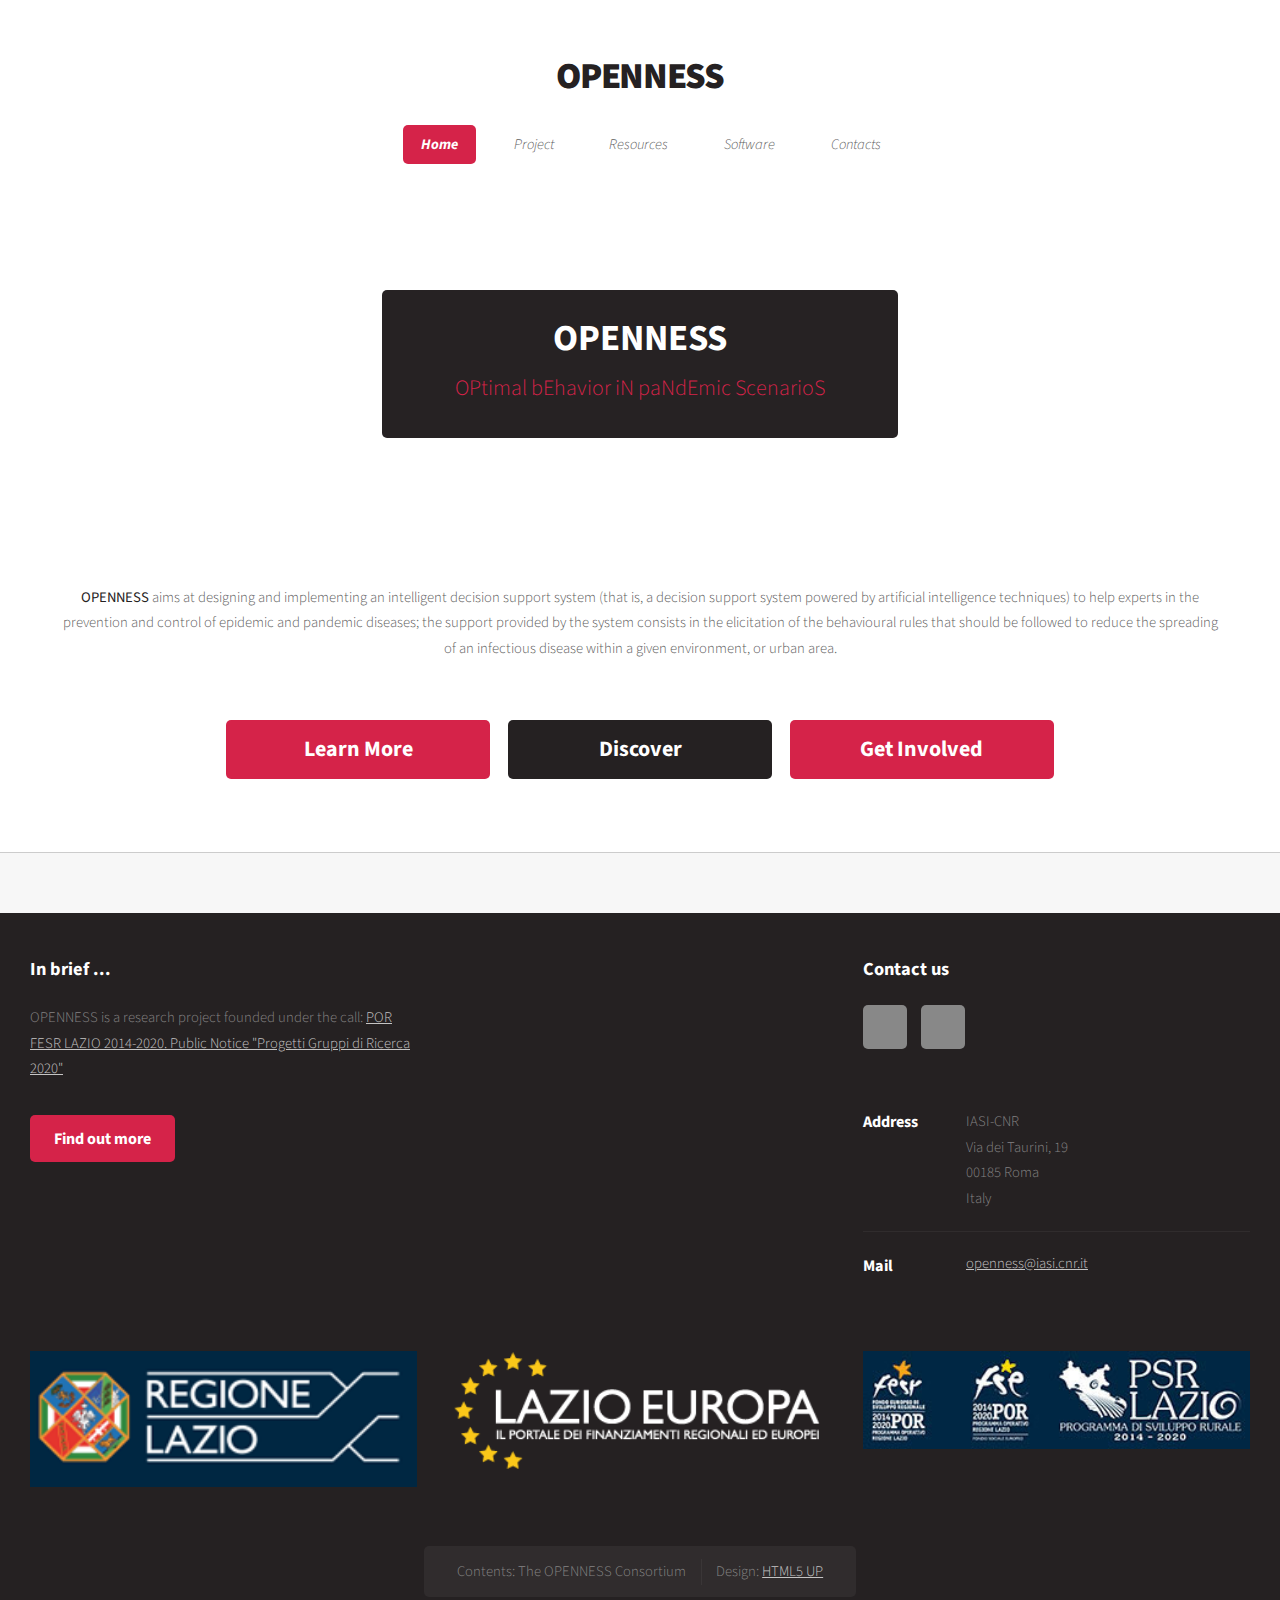
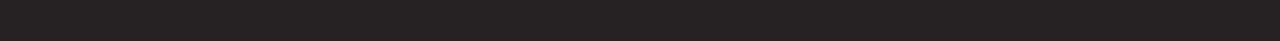
==== index.html @ 3f3b7ffb "Fixed URL in the "Find out" button at the footers" ====
<!DOCTYPE HTML>
<!--
	This file is part of the OPENNESS Research Project Public Website.
	The original HTML template is based on "Dopetrope" by HTML5 UP.
	
	OPENNESS Research Project Public Website is free software: you can redistribute
	it and/or modify it under the terms of the GNU General Public License as
	published by the Free Software Foundation, either version 3 of the License,
	or (at your option) any later version.
	
	OPENNESS Research Project Public Website is distributed in the hope that it will be
	useful, but WITHOUT ANY WARRANTY; without even the implied warranty of
	MERCHANTABILITY or FITNESS FOR A PARTICULAR PURPOSE.  See the
	GNU General Public License for more details.
	
	You should have received a copy of the GNU General Public License
	along with OPENNESS Research Project Public Website.
	If not, see <https://www.gnu.org/licenses/>	
-->
<html>
	<head>
		<title>OPENNESS: OPtimal bEhavior iN paNdEmic ScenarioS</title>
		<meta charset="utf-8" />
		<meta name="viewport" content="width=device-width, initial-scale=1, user-scalable=no" />
		<link rel="stylesheet" href="assets/css/main.css" />
	</head>
	<body class="homepage is-preload">
		<div id="page-wrapper">

			<!-- Header -->
				<section id="header">

					<!-- Logo -->
						<h1><a href="index.html">OPENNESS</a></h1>

					<!-- Nav -->
						<nav id="nav">
							<ul>
								<li class="current"><a href="index.html">Home</a></li>
								<li><a href="project.html">Project</a>
									<ul>
										<li><a href="project.html#objectives">Objectives</a></li>
										<li><a href="project.html#consortium">Consortium</a></li>
										<li><a href="project.html#glance">Project at a glance</a></li>
									</ul>
								</li>
								<li>
									<a href="resources.html">Resources</a>
									<ul>
										<li><a href="resources.html#deliverables">Deliverables</a></li>
										<li><a href="resources.html#publications">Publications</a></li>
										<li><a href="resources.html#presentations">Presentations</a></li>
									</ul>
								</li>
								<li><a href="#social">Software</a></li>
								<li><a href="#contacts">Contacts</a></li>
								
<!--								<li><a href="right-sidebar.html">Right Sidebar</a></li>
								<li><a href="no-sidebar.html">No Sidebar</a></li>-->
							</ul>
						</nav>

					<!-- Banner -->
						<section id="banner">
							<header>
								<h2>OPENNESS</h2>
								<p>OPtimal bEhavior iN paNdEmic ScenarioS</p>
							</header>
						</section>

					<!-- Intro -->
						<section id="intro" class="container">
							<div class="row">
<!--								<div class="col-1 col-4-medium">
									<section class="first">
										<i class="icon solid featured fa-cog"></i>
										<header>
											<h2>Ipsum consequat</h2>
										</header>
										<p>Nisl amet dolor sit ipsum veroeros sed blandit consequat veroeros et magna tempus.</p>
									</section>
								</div>-->
								<div class="col-12 col-36-medium">
									<section class="middle">
<!--										<i class="icon solid featured alt fa-bolt"></i>
										<header>
											<h2>Magna etiam dolor</h2>
										</header>-->
<!--
							<p>
							L’obiettivo del progetto OPENESS è lo sviluppo di un sistema di previsione che sfrutti metodi dell’intelligenza artificiale in modo da determinare quali logiche comportamentali sia più opportuno seguire all’interno di una determinato ambiente o area urbana per ridurre la diffusione di un’epidemia. Facendo riferimento all’attuale contesto pandemico di COVID-19, OPENESS mira a proporre uno strumento efficace che possa ridurre la diffusione di COVID-19 e di future epidemie supportando i responsabili dei processi di decision-making nella formulazione di comportamenti ottimali da seguire per evitare nuovi contagi. Basandosi sull’analisi delle evidenze riguardo all’indice di trasmissione del SARS-CoV-2, verranno modellati e studiati fenomeni di trasmissione sulla base di differenti situazioni ambientali. Tale analisi sarà realizzata per mezzo di simulatore ambientale integrato con meccanismi di feedback retroattivi dalle osservazioni sul campo e che sia in grado di determinare gli effetti di una determinata logica comportamentale sulla diffusione del SARS-CoV-2 in siti “soft target” quali ad esempio: piazze, teatri, stazioni metro, aree urbane di transito. A valle di risultati quantitativi prodotti per mezzo delle computazioni in ambiente simulato, la tecnologia in OPENESS sfrutterà delle tecniche di apprendimento rinforzato per rappresentare la logica comportamentale estratta in termini di un insieme di regole chiaramente interpretabili e spiegabili all’interno dei processi di decision-making. La robustezza del risultante insieme di regole sarà validata tramite tecniche di validazione e verifica tipiche dell’ingegneria dei sistemi software intelligenti.
							</p>
-->
							<p>
							<strong>OPENNESS</strong> aims at designing and implementing an intelligent decision support system (that is, a decision support system powered by artificial intelligence techniques) to help experts in the prevention and control of epidemic and pandemic diseases; the support provided by the system consists in the elicitation of the behavioural rules that should be followed to reduce the spreading of an infectious disease within a given environment, or urban area.
							</p>
									</section>
								</div>
<!--								<div class="col-1 col-4-medium">
									<section class="last">
										<i class="icon solid featured alt2 fa-star"></i>
										<header>
											<h2>Tempus adipiscing</h2>
										</header>
										<p>Nisl amet dolor sit ipsum veroeros sed blandit consequat veroeros et magna tempus.</p>
									</section>
								</div>
-->
							</div>
							<footer>
								<ul class="actions">
									<li><a href="project.html" class="button large">Learn More</a></li>
									<li><a href="resources.html" class="button alt large">Discover</a></li>
									<li><a href="#contacts" class="button large">Get Involved</a></li>
								</ul>
							</footer>

						</section>

				</section>

			<!-- Main -->
				<section id="main">
					<div class="container">
						<div class="row">
<!--							<div class="col-12">

								<!-- Blog -*->
									<section>
										<header class="major">
											<h2>The Blog</h2>
										</header>
										<div class="row">
											<div class="col-6 col-12-small">
												<section class="box">
													<a href="#" class="image featured"><img src="images/pic08.jpg" alt="" /></a>
													<header>
														<h3>Magna tempus consequat</h3>
														<p>Posted 45 minutes ago</p>
													</header>
													<p>Lorem ipsum dolor sit amet sit veroeros sed et blandit consequat sed veroeros lorem et blandit adipiscing feugiat phasellus tempus hendrerit, tortor vitae mattis tempor, sapien sem feugiat sapien, id suscipit magna felis nec elit. Class aptent taciti sociosqu ad litora torquent per conubia nostra, per inceptos lorem ipsum dolor sit amet.</p>
													<footer>
														<ul class="actions">
															<li><a href="#" class="button icon solid fa-file-alt">Continue Reading</a></li>
															<li><a href="#" class="button alt icon solid fa-comment">33 comments</a></li>
														</ul>
													</footer>
												</section>
											</div>
											<div class="col-6 col-12-small">
												<section class="box">
													<a href="#" class="image featured"><img src="images/pic09.jpg" alt="" /></a>
													<header>
														<h3>Aptent veroeros aliquam</h3>
														<p>Posted 45 minutes ago</p>
													</header>
													<p>Lorem ipsum dolor sit amet sit veroeros sed et blandit consequat sed veroeros lorem et blandit adipiscing feugiat phasellus tempus hendrerit, tortor vitae mattis tempor, sapien sem feugiat sapien, id suscipit magna felis nec elit. Class aptent taciti sociosqu ad litora torquent per conubia nostra, per inceptos lorem ipsum dolor sit amet.</p>
													<footer>
														<ul class="actions">
															<li><a href="#" class="button icon solid fa-file-alt">Continue Reading</a></li>
															<li><a href="#" class="button alt icon solid fa-comment">33 comments</a></li>
														</ul>
													</footer>
												</section>
											</div>
										</div>
									</section>

							</div>
-->
						</div>
					</div>
				</section>

			<!-- Footer -->
				<section id="footer">
					<div class="container">
						<div id="contacts" class="row">
							<div class="col-4 col-12-medium">
								<section>
									<header>
										<h2>In brief ...</h2>
									</header>
<!--									<a href="#" class="image featured"><img src="images/logoOpenness.png" alt="OPENNESS" /></a>
-->
									<p>
									OPENNESS is a research project founded under the call: <a href="http://www.lazioeuropa.it/bandi/por_fesr_progetti_di_gruppi_di_ricerca_2020-689/">POR FESR LAZIO 2014-2020. Public Notice "Progetti Gruppi di Ricerca 2020"</a>
									</p>
									<footer>
										<ul class="actions">
											<li><a href="project.html" class="button">Find out more</a></li>
										</ul>
									</footer>
								</section>
							</div>
							<div class="col-4 col-6-medium col-12-small">
								<section>
								</section>
							</div>
							<div class="col-4 col-12-medium">
								<section>
									<header>
										<h2>Contact us</h2>
									</header>
									<ul id="social" class="social">
<!--										<li><a class="icon brands fa-facebook-f" href="#"><span class="label">Facebook</span></a></li>
										<li><a class="icon brands fa-twitter" href="#"><span class="label">Twitter</span></a></li>
										<li><a class="icon brands fa-dribbble" href="#"><span class="label">Dribbble</span></a></li>
										<li><a class="icon brands fa-tumblr" href="#"><span class="label">Tumblr</span></a></li>
										<li><a class="icon brands fa-linkedin-in" href="#"><span class="label">LinkedIn</span></a></li>
-->
										<li><a class="icon brands fa-github" href="https://github.com/iasi-cnr"><span class="label">GitHub IASI-CNR</span></a></li>
										<li><a class="icon brands fa-github-square" href="https://github.com/IASI-SAKS"><span class="label">GitHub SAKS-IASI</span></a></li>
									</ul>
									<ul class="contact">
										<li>
											<h3>Address</h3>
											<p>
												IASI-CNR<br />
                                                Via dei Taurini, 19<br />
                                                00185 Roma<br />
                                                Italy
											</p>
										</li>
										<li>
											<h3>Mail</h3>
											<p><a href="#">openness@iasi.cnr.it</a></p>
										</li>
<!--										<li>
											<h3>Phone</h3>
											<p>(800) 000-0000</p>
										</li>
-->
									</ul>
									<br>
								</section>
							</div>
						</div>
                        <div id="founders" class="row">
                                <div class="col-4 col-6-medium col-12-small">
                                    <section>
                                        <a href="https://regione.lazio.it/" class="image featured"><img src="images/founders/regionelazio.png" alt="Regione Lazio" /></a>
                                    </section>
                                </div>
                                <div class="col-4 col-6-medium col-12-small">
                                    <section>
                                        <a href="http://www.lazioeuropa.it/" class="image featured"><img src="images/founders/lazioeuropa.png" alt="Lazio Europa" /></a>
                                    </section>
                                </div>
                                <div class="col-4 col-6-medium col-12-small">
                                    <section>
                                        <a href="http://www.lazioeuropa.it/porfesr" class="image featured"><img src="images/founders/logos.jpg" alt="POR FESR Lazio" /></a>
                                    </section>
                                </div>
                                <div class="col-12">	
								<!-- Copyright -->
									<div id="copyright">
										<ul class="links">
											<li>Contents: The OPENNESS Consortium</li><li>Design: <a href="http://html5up.net">HTML5 UP</a></li>
										</ul>
									</div>
                                </div>
                        </div>												
					</div>
				</section>

		</div>

		<!-- Scripts -->
			<script src="assets/js/jquery.min.js"></script>
			<script src="assets/js/jquery.dropotron.min.js"></script>
			<script src="assets/js/browser.min.js"></script>
			<script src="assets/js/breakpoints.min.js"></script>
			<script src="assets/js/util.js"></script>
			<script src="assets/js/main.js"></script>

	</body>
</html>
---- assets/css/main.css ----
@import url("fontawesome-all.min.css");
@import url("https://fonts.googleapis.com/css?family=Source+Sans+Pro:300,400,700,900,300italic");

/*
	Dopetrope by HTML5 UP
	html5up.net | @ajlkn
	Free for personal and commercial use under the CCA 3.0 license (html5up.net/license)
*/

html, body, div, span, applet, object,
iframe, h1, h2, h3, h4, h5, h6, p, blockquote,
pre, a, abbr, acronym, address, big, cite,
code, del, dfn, em, img, ins, kbd, q, s, samp,
small, strike, strong, sub, sup, tt, var, b,
u, i, center, dl, dt, dd, ol, ul, li, fieldset,
form, label, legend, table, caption, tbody,
tfoot, thead, tr, th, td, article, aside,
canvas, details, embed, figure, figcaption,
footer, header, hgroup, menu, nav, output, ruby,
section, summary, time, mark, audio, video {
	margin: 0;
	padding: 0;
	border: 0;
	font-size: 100%;
	font: inherit;
	vertical-align: baseline;}

article, aside, details, figcaption, figure,
footer, header, hgroup, menu, nav, section {
	display: block;}

body {
	line-height: 1;
}

ol, ul {
	list-style: none;
}

blockquote, q {
	quotes: none;
}

	blockquote:before, blockquote:after, q:before, q:after {
		content: '';
		content: none;
	}

table {
	border-collapse: collapse;
	border-spacing: 0;
}

body {
	-webkit-text-size-adjust: none;
}

mark {
	background-color: transparent;
	color: inherit;
}

input::-moz-focus-inner {
	border: 0;
	padding: 0;
}

input, select, textarea {
	-moz-appearance: none;
	-webkit-appearance: none;
	-ms-appearance: none;
	appearance: none;
}

/* Basic */

	html {
		box-sizing: border-box;
	}

	*, *:before, *:after {
		box-sizing: inherit;
	}

	body {
		background: #252122;
		background-image: url("images/bg02.png");
	}

		body.is-preload *, body.is-preload *:before, body.is-preload *:after {
			-moz-animation: none !important;
			-webkit-animation: none !important;
			-ms-animation: none !important;
			animation: none !important;
			-moz-transition: none !important;
			-webkit-transition: none !important;
			-ms-transition: none !important;
			transition: none !important;
		}

	body, input, textarea, select {
		font-family: 'Source Sans Pro';
		font-weight: 300;
		color: #5d5d5d;
		font-size: 14pt;
		line-height: 1.75em;
	}

	strong, b {
		color: #252122;
		font-weight: 400;
	}

	i, em {
		font-style: italic;
	}

	sub {
		position: relative;
		top: 0.5em;
		font-size: 0.8em;
	}

	sup {
		position: relative;
		top: -0.5em;
		font-size: 0.8em;
	}

	blockquote {
		border-left: solid 0.75em #dddddd;
		padding: 1em 0 1em 1.5em;
		font-style: italic;
	}

	h1, h2, h3, h4, h5, h6 {
		color: #252122;
		font-weight: 700;
	}

	h1 a, h2 a, h3 a, h4 a, h5 a, h6 a {
		color: inherit;
		text-decoration: none;
	}

	h2 {
		font-size: 1.5em;
	}

	h3 {
		font-size: 1.35em;
	}

	a {
		color: #d52349;
		text-decoration: underline;
	}

		a:hover {
			text-decoration: none;
		}

	br.clear {
		clear: both;
	}

	hr {
		border: 0;
		border-top: solid 1px #dddddd;
		height: 1px;
		margin: 2em 0 2em 0;
	}

	p, ul, ol, dl, table {
		margin-bottom: 2em;
	}

/* Container */

	.container {
		margin: 0 auto;
		max-width: 100%;
		width: 70em;
	}

		@media screen and (max-width: 1680px) {

			.container {
				width: 70em;
			}

		}

		@media screen and (max-width: 1280px) {

			.container {
				width: calc(100% - 60px);
			}

		}

		@media screen and (max-width: 980px) {

			.container {
				width: calc(100% - 80px);
			}

		}

		@media screen and (max-width: 736px) {

			.container {
				width: calc(100% - 40px);
			}

		}

/* Row */

	.row {
		display: flex;
		flex-wrap: wrap;
		box-sizing: border-box;
		align-items: stretch;
	}

		.row > * {
			box-sizing: border-box;
		}

		.row.gtr-uniform > * > :last-child {
			margin-bottom: 0;
		}

		.row.aln-left {
			justify-content: flex-start;
		}

		.row.aln-center {
			justify-content: center;
		}

		.row.aln-right {
			justify-content: flex-end;
		}

		.row.aln-top {
			align-items: flex-start;
		}

		.row.aln-middle {
			align-items: center;
		}

		.row.aln-bottom {
			align-items: flex-end;
		}

		.row > .imp {
			order: -1;
		}

		.row > .col-1 {
			width: 8.33333%;
		}

		.row > .off-1 {
			margin-left: 8.33333%;
		}

		.row > .col-2 {
			width: 16.66667%;
		}

		.row > .off-2 {
			margin-left: 16.66667%;
		}

		.row > .col-3 {
			width: 25%;
		}

		.row > .off-3 {
			margin-left: 25%;
		}

		.row > .col-4 {
			width: 33.33333%;
		}

		.row > .off-4 {
			margin-left: 33.33333%;
		}

		.row > .col-5 {
			width: 41.66667%;
		}

		.row > .off-5 {
			margin-left: 41.66667%;
		}

		.row > .col-6 {
			width: 50%;
		}

		.row > .off-6 {
			margin-left: 50%;
		}

		.row > .col-7 {
			width: 58.33333%;
		}

		.row > .off-7 {
			margin-left: 58.33333%;
		}

		.row > .col-8 {
			width: 66.66667%;
		}

		.row > .off-8 {
			margin-left: 66.66667%;
		}

		.row > .col-9 {
			width: 75%;
		}

		.row > .off-9 {
			margin-left: 75%;
		}

		.row > .col-10 {
			width: 83.33333%;
		}

		.row > .off-10 {
			margin-left: 83.33333%;
		}

		.row > .col-11 {
			width: 91.66667%;
		}

		.row > .off-11 {
			margin-left: 91.66667%;
		}

		.row > .col-12 {
			width: 100%;
		}

		.row > .off-12 {
			margin-left: 100%;
		}

		.row.gtr-0 {
			margin-top: 0px;
			margin-left: 0px;
		}

			.row.gtr-0 > * {
				padding: 0px 0 0 0px;
			}

			.row.gtr-0.gtr-uniform {
				margin-top: 0px;
			}

				.row.gtr-0.gtr-uniform > * {
					padding-top: 0px;
				}

		.row.gtr-25 {
			margin-top: -12.5px;
			margin-left: -12.5px;
		}

			.row.gtr-25 > * {
				padding: 12.5px 0 0 12.5px;
			}

			.row.gtr-25.gtr-uniform {
				margin-top: -12.5px;
			}

				.row.gtr-25.gtr-uniform > * {
					padding-top: 12.5px;
				}

		.row.gtr-50 {
			margin-top: -25px;
			margin-left: -25px;
		}

			.row.gtr-50 > * {
				padding: 25px 0 0 25px;
			}

			.row.gtr-50.gtr-uniform {
				margin-top: -25px;
			}

				.row.gtr-50.gtr-uniform > * {
					padding-top: 25px;
				}

		.row {
			margin-top: -50px;
			margin-left: -50px;
		}

			.row > * {
				padding: 50px 0 0 50px;
			}

			.row.gtr-uniform {
				margin-top: -50px;
			}

				.row.gtr-uniform > * {
					padding-top: 50px;
				}

		.row.gtr-150 {
			margin-top: -75px;
			margin-left: -75px;
		}

			.row.gtr-150 > * {
				padding: 75px 0 0 75px;
			}

			.row.gtr-150.gtr-uniform {
				margin-top: -75px;
			}

				.row.gtr-150.gtr-uniform > * {
					padding-top: 75px;
				}

		.row.gtr-200 {
			margin-top: -100px;
			margin-left: -100px;
		}

			.row.gtr-200 > * {
				padding: 100px 0 0 100px;
			}

			.row.gtr-200.gtr-uniform {
				margin-top: -100px;
			}

				.row.gtr-200.gtr-uniform > * {
					padding-top: 100px;
				}

		@media screen and (max-width: 1680px) {

			.row {
				display: flex;
				flex-wrap: wrap;
				box-sizing: border-box;
				align-items: stretch;
			}

				.row > * {
					box-sizing: border-box;
				}

				.row.gtr-uniform > * > :last-child {
					margin-bottom: 0;
				}

				.row.aln-left {
					justify-content: flex-start;
				}

				.row.aln-center {
					justify-content: center;
				}

				.row.aln-right {
					justify-content: flex-end;
				}

				.row.aln-top {
					align-items: flex-start;
				}

				.row.aln-middle {
					align-items: center;
				}

				.row.aln-bottom {
					align-items: flex-end;
				}

				.row > .imp-xlarge {
					order: -1;
				}

				.row > .col-1-xlarge {
					width: 8.33333%;
				}

				.row > .off-1-xlarge {
					margin-left: 8.33333%;
				}

				.row > .col-2-xlarge {
					width: 16.66667%;
				}

				.row > .off-2-xlarge {
					margin-left: 16.66667%;
				}

				.row > .col-3-xlarge {
					width: 25%;
				}

				.row > .off-3-xlarge {
					margin-left: 25%;
				}

				.row > .col-4-xlarge {
					width: 33.33333%;
				}

				.row > .off-4-xlarge {
					margin-left: 33.33333%;
				}

				.row > .col-5-xlarge {
					width: 41.66667%;
				}

				.row > .off-5-xlarge {
					margin-left: 41.66667%;
				}

				.row > .col-6-xlarge {
					width: 50%;
				}

				.row > .off-6-xlarge {
					margin-left: 50%;
				}

				.row > .col-7-xlarge {
					width: 58.33333%;
				}

				.row > .off-7-xlarge {
					margin-left: 58.33333%;
				}

				.row > .col-8-xlarge {
					width: 66.66667%;
				}

				.row > .off-8-xlarge {
					margin-left: 66.66667%;
				}

				.row > .col-9-xlarge {
					width: 75%;
				}

				.row > .off-9-xlarge {
					margin-left: 75%;
				}

				.row > .col-10-xlarge {
					width: 83.33333%;
				}

				.row > .off-10-xlarge {
					margin-left: 83.33333%;
				}

				.row > .col-11-xlarge {
					width: 91.66667%;
				}

				.row > .off-11-xlarge {
					margin-left: 91.66667%;
				}

				.row > .col-12-xlarge {
					width: 100%;
				}

				.row > .off-12-xlarge {
					margin-left: 100%;
				}

				.row.gtr-0 {
					margin-top: 0px;
					margin-left: 0px;
				}

					.row.gtr-0 > * {
						padding: 0px 0 0 0px;
					}

					.row.gtr-0.gtr-uniform {
						margin-top: 0px;
					}

						.row.gtr-0.gtr-uniform > * {
							padding-top: 0px;
						}

				.row.gtr-25 {
					margin-top: -12.5px;
					margin-left: -12.5px;
				}

					.row.gtr-25 > * {
						padding: 12.5px 0 0 12.5px;
					}

					.row.gtr-25.gtr-uniform {
						margin-top: -12.5px;
					}

						.row.gtr-25.gtr-uniform > * {
							padding-top: 12.5px;
						}

				.row.gtr-50 {
					margin-top: -25px;
					margin-left: -25px;
				}

					.row.gtr-50 > * {
						padding: 25px 0 0 25px;
					}

					.row.gtr-50.gtr-uniform {
						margin-top: -25px;
					}

						.row.gtr-50.gtr-uniform > * {
							padding-top: 25px;
						}

				.row {
					margin-top: -50px;
					margin-left: -50px;
				}

					.row > * {
						padding: 50px 0 0 50px;
					}

					.row.gtr-uniform {
						margin-top: -50px;
					}

						.row.gtr-uniform > * {
							padding-top: 50px;
						}

				.row.gtr-150 {
					margin-top: -75px;
					margin-left: -75px;
				}

					.row.gtr-150 > * {
						padding: 75px 0 0 75px;
					}

					.row.gtr-150.gtr-uniform {
						margin-top: -75px;
					}

						.row.gtr-150.gtr-uniform > * {
							padding-top: 75px;
						}

				.row.gtr-200 {
					margin-top: -100px;
					margin-left: -100px;
				}

					.row.gtr-200 > * {
						padding: 100px 0 0 100px;
					}

					.row.gtr-200.gtr-uniform {
						margin-top: -100px;
					}

						.row.gtr-200.gtr-uniform > * {
							padding-top: 100px;
						}

		}

		@media screen and (max-width: 1280px) {

			.row {
				display: flex;
				flex-wrap: wrap;
				box-sizing: border-box;
				align-items: stretch;
			}

				.row > * {
					box-sizing: border-box;
				}

				.row.gtr-uniform > * > :last-child {
					margin-bottom: 0;
				}

				.row.aln-left {
					justify-content: flex-start;
				}

				.row.aln-center {
					justify-content: center;
				}

				.row.aln-right {
					justify-content: flex-end;
				}

				.row.aln-top {
					align-items: flex-start;
				}

				.row.aln-middle {
					align-items: center;
				}

				.row.aln-bottom {
					align-items: flex-end;
				}

				.row > .imp-large {
					order: -1;
				}

				.row > .col-1-large {
					width: 8.33333%;
				}

				.row > .off-1-large {
					margin-left: 8.33333%;
				}

				.row > .col-2-large {
					width: 16.66667%;
				}

				.row > .off-2-large {
					margin-left: 16.66667%;
				}

				.row > .col-3-large {
					width: 25%;
				}

				.row > .off-3-large {
					margin-left: 25%;
				}

				.row > .col-4-large {
					width: 33.33333%;
				}

				.row > .off-4-large {
					margin-left: 33.33333%;
				}

				.row > .col-5-large {
					width: 41.66667%;
				}

				.row > .off-5-large {
					margin-left: 41.66667%;
				}

				.row > .col-6-large {
					width: 50%;
				}

				.row > .off-6-large {
					margin-left: 50%;
				}

				.row > .col-7-large {
					width: 58.33333%;
				}

				.row > .off-7-large {
					margin-left: 58.33333%;
				}

				.row > .col-8-large {
					width: 66.66667%;
				}

				.row > .off-8-large {
					margin-left: 66.66667%;
				}

				.row > .col-9-large {
					width: 75%;
				}

				.row > .off-9-large {
					margin-left: 75%;
				}

				.row > .col-10-large {
					width: 83.33333%;
				}

				.row > .off-10-large {
					margin-left: 83.33333%;
				}

				.row > .col-11-large {
					width: 91.66667%;
				}

				.row > .off-11-large {
					margin-left: 91.66667%;
				}

				.row > .col-12-large {
					width: 100%;
				}

				.row > .off-12-large {
					margin-left: 100%;
				}

				.row.gtr-0 {
					margin-top: 0px;
					margin-left: 0px;
				}

					.row.gtr-0 > * {
						padding: 0px 0 0 0px;
					}

					.row.gtr-0.gtr-uniform {
						margin-top: 0px;
					}

						.row.gtr-0.gtr-uniform > * {
							padding-top: 0px;
						}

				.row.gtr-25 {
					margin-top: -7.5px;
					margin-left: -7.5px;
				}

					.row.gtr-25 > * {
						padding: 7.5px 0 0 7.5px;
					}

					.row.gtr-25.gtr-uniform {
						margin-top: -7.5px;
					}

						.row.gtr-25.gtr-uniform > * {
							padding-top: 7.5px;
						}

				.row.gtr-50 {
					margin-top: -15px;
					margin-left: -15px;
				}

					.row.gtr-50 > * {
						padding: 15px 0 0 15px;
					}

					.row.gtr-50.gtr-uniform {
						margin-top: -15px;
					}

						.row.gtr-50.gtr-uniform > * {
							padding-top: 15px;
						}

				.row {
					margin-top: -30px;
					margin-left: -30px;
				}

					.row > * {
						padding: 30px 0 0 30px;
					}

					.row.gtr-uniform {
						margin-top: -30px;
					}

						.row.gtr-uniform > * {
							padding-top: 30px;
						}

				.row.gtr-150 {
					margin-top: -45px;
					margin-left: -45px;
				}

					.row.gtr-150 > * {
						padding: 45px 0 0 45px;
					}

					.row.gtr-150.gtr-uniform {
						margin-top: -45px;
					}

						.row.gtr-150.gtr-uniform > * {
							padding-top: 45px;
						}

				.row.gtr-200 {
					margin-top: -60px;
					margin-left: -60px;
				}

					.row.gtr-200 > * {
						padding: 60px 0 0 60px;
					}

					.row.gtr-200.gtr-uniform {
						margin-top: -60px;
					}

						.row.gtr-200.gtr-uniform > * {
							padding-top: 60px;
						}

		}

		@media screen and (max-width: 980px) {

			.row {
				display: flex;
				flex-wrap: wrap;
				box-sizing: border-box;
				align-items: stretch;
			}

				.row > * {
					box-sizing: border-box;
				}

				.row.gtr-uniform > * > :last-child {
					margin-bottom: 0;
				}

				.row.aln-left {
					justify-content: flex-start;
				}

				.row.aln-center {
					justify-content: center;
				}

				.row.aln-right {
					justify-content: flex-end;
				}

				.row.aln-top {
					align-items: flex-start;
				}

				.row.aln-middle {
					align-items: center;
				}

				.row.aln-bottom {
					align-items: flex-end;
				}

				.row > .imp-medium {
					order: -1;
				}

				.row > .col-1-medium {
					width: 8.33333%;
				}

				.row > .off-1-medium {
					margin-left: 8.33333%;
				}

				.row > .col-2-medium {
					width: 16.66667%;
				}

				.row > .off-2-medium {
					margin-left: 16.66667%;
				}

				.row > .col-3-medium {
					width: 25%;
				}

				.row > .off-3-medium {
					margin-left: 25%;
				}

				.row > .col-4-medium {
					width: 33.33333%;
				}

				.row > .off-4-medium {
					margin-left: 33.33333%;
				}

				.row > .col-5-medium {
					width: 41.66667%;
				}

				.row > .off-5-medium {
					margin-left: 41.66667%;
				}

				.row > .col-6-medium {
					width: 50%;
				}

				.row > .off-6-medium {
					margin-left: 50%;
				}

				.row > .col-7-medium {
					width: 58.33333%;
				}

				.row > .off-7-medium {
					margin-left: 58.33333%;
				}

				.row > .col-8-medium {
					width: 66.66667%;
				}

				.row > .off-8-medium {
					margin-left: 66.66667%;
				}

				.row > .col-9-medium {
					width: 75%;
				}

				.row > .off-9-medium {
					margin-left: 75%;
				}

				.row > .col-10-medium {
					width: 83.33333%;
				}

				.row > .off-10-medium {
					margin-left: 83.33333%;
				}

				.row > .col-11-medium {
					width: 91.66667%;
				}

				.row > .off-11-medium {
					margin-left: 91.66667%;
				}

				.row > .col-12-medium {
					width: 100%;
				}

				.row > .off-12-medium {
					margin-left: 100%;
				}

				.row.gtr-0 {
					margin-top: 0px;
					margin-left: 0px;
				}

					.row.gtr-0 > * {
						padding: 0px 0 0 0px;
					}

					.row.gtr-0.gtr-uniform {
						margin-top: 0px;
					}

						.row.gtr-0.gtr-uniform > * {
							padding-top: 0px;
						}

				.row.gtr-25 {
					margin-top: -10px;
					margin-left: -10px;
				}

					.row.gtr-25 > * {
						padding: 10px 0 0 10px;
					}

					.row.gtr-25.gtr-uniform {
						margin-top: -10px;
					}

						.row.gtr-25.gtr-uniform > * {
							padding-top: 10px;
						}

				.row.gtr-50 {
					margin-top: -20px;
					margin-left: -20px;
				}

					.row.gtr-50 > * {
						padding: 20px 0 0 20px;
					}

					.row.gtr-50.gtr-uniform {
						margin-top: -20px;
					}

						.row.gtr-50.gtr-uniform > * {
							padding-top: 20px;
						}

				.row {
					margin-top: -40px;
					margin-left: -40px;
				}

					.row > * {
						padding: 40px 0 0 40px;
					}

					.row.gtr-uniform {
						margin-top: -40px;
					}

						.row.gtr-uniform > * {
							padding-top: 40px;
						}

				.row.gtr-150 {
					margin-top: -60px;
					margin-left: -60px;
				}

					.row.gtr-150 > * {
						padding: 60px 0 0 60px;
					}

					.row.gtr-150.gtr-uniform {
						margin-top: -60px;
					}

						.row.gtr-150.gtr-uniform > * {
							padding-top: 60px;
						}

				.row.gtr-200 {
					margin-top: -80px;
					margin-left: -80px;
				}

					.row.gtr-200 > * {
						padding: 80px 0 0 80px;
					}

					.row.gtr-200.gtr-uniform {
						margin-top: -80px;
					}

						.row.gtr-200.gtr-uniform > * {
							padding-top: 80px;
						}

		}

		@media screen and (max-width: 736px) {

			.row {
				display: flex;
				flex-wrap: wrap;
				box-sizing: border-box;
				align-items: stretch;
			}

				.row > * {
					box-sizing: border-box;
				}

				.row.gtr-uniform > * > :last-child {
					margin-bottom: 0;
				}

				.row.aln-left {
					justify-content: flex-start;
				}

				.row.aln-center {
					justify-content: center;
				}

				.row.aln-right {
					justify-content: flex-end;
				}

				.row.aln-top {
					align-items: flex-start;
				}

				.row.aln-middle {
					align-items: center;
				}

				.row.aln-bottom {
					align-items: flex-end;
				}

				.row > .imp-small {
					order: -1;
				}

				.row > .col-1-small {
					width: 8.33333%;
				}

				.row > .off-1-small {
					margin-left: 8.33333%;
				}

				.row > .col-2-small {
					width: 16.66667%;
				}

				.row > .off-2-small {
					margin-left: 16.66667%;
				}

				.row > .col-3-small {
					width: 25%;
				}

				.row > .off-3-small {
					margin-left: 25%;
				}

				.row > .col-4-small {
					width: 33.33333%;
				}

				.row > .off-4-small {
					margin-left: 33.33333%;
				}

				.row > .col-5-small {
					width: 41.66667%;
				}

				.row > .off-5-small {
					margin-left: 41.66667%;
				}

				.row > .col-6-small {
					width: 50%;
				}

				.row > .off-6-small {
					margin-left: 50%;
				}

				.row > .col-7-small {
					width: 58.33333%;
				}

				.row > .off-7-small {
					margin-left: 58.33333%;
				}

				.row > .col-8-small {
					width: 66.66667%;
				}

				.row > .off-8-small {
					margin-left: 66.66667%;
				}

				.row > .col-9-small {
					width: 75%;
				}

				.row > .off-9-small {
					margin-left: 75%;
				}

				.row > .col-10-small {
					width: 83.33333%;
				}

				.row > .off-10-small {
					margin-left: 83.33333%;
				}

				.row > .col-11-small {
					width: 91.66667%;
				}

				.row > .off-11-small {
					margin-left: 91.66667%;
				}

				.row > .col-12-small {
					width: 100%;
				}

				.row > .off-12-small {
					margin-left: 100%;
				}

				.row.gtr-0 {
					margin-top: 0px;
					margin-left: 0px;
				}

					.row.gtr-0 > * {
						padding: 0px 0 0 0px;
					}

					.row.gtr-0.gtr-uniform {
						margin-top: 0px;
					}

						.row.gtr-0.gtr-uniform > * {
							padding-top: 0px;
						}

				.row.gtr-25 {
					margin-top: -5px;
					margin-left: -5px;
				}

					.row.gtr-25 > * {
						padding: 5px 0 0 5px;
					}

					.row.gtr-25.gtr-uniform {
						margin-top: -5px;
					}

						.row.gtr-25.gtr-uniform > * {
							padding-top: 5px;
						}

				.row.gtr-50 {
					margin-top: -10px;
					margin-left: -10px;
				}

					.row.gtr-50 > * {
						padding: 10px 0 0 10px;
					}

					.row.gtr-50.gtr-uniform {
						margin-top: -10px;
					}

						.row.gtr-50.gtr-uniform > * {
							padding-top: 10px;
						}

				.row {
					margin-top: -20px;
					margin-left: -20px;
				}

					.row > * {
						padding: 20px 0 0 20px;
					}

					.row.gtr-uniform {
						margin-top: -20px;
					}

						.row.gtr-uniform > * {
							padding-top: 20px;
						}

				.row.gtr-150 {
					margin-top: -30px;
					margin-left: -30px;
				}

					.row.gtr-150 > * {
						padding: 30px 0 0 30px;
					}

					.row.gtr-150.gtr-uniform {
						margin-top: -30px;
					}

						.row.gtr-150.gtr-uniform > * {
							padding-top: 30px;
						}

				.row.gtr-200 {
					margin-top: -40px;
					margin-left: -40px;
				}

					.row.gtr-200 > * {
						padding: 40px 0 0 40px;
					}

					.row.gtr-200.gtr-uniform {
						margin-top: -40px;
					}

						.row.gtr-200.gtr-uniform > * {
							padding-top: 40px;
						}

		}

/* Form */

	form label {
		display: block;
		color: #252122;
		font-weight: 400;
		margin: 0 0 0.5em 0;
	}

	form input[type=text],
	form input[type=email],
	form input[type=password],
	form select,
	form textarea {
		-webkit-appearance: none;
		display: block;
		border: 0;
		padding: 0.75em 1em;
		font-size: 1em;
		border-radius: 5px;
		border: solid 1px #dddddd;
		background: #fff;
		width: 100%;
	}

		form input[type=text]:focus,
		form input[type=email]:focus,
		form input[type=password]:focus,
		form select:focus,
		form textarea:focus {
			box-shadow: inset 0px 0px 1px 1px #43bff0;
		}

	form textarea {
		height: 15em;
	}

	form ::-webkit-input-placeholder {
		color: #555 !important;
	}

	form :-moz-placeholder {
		color: #555 !important;
	}

	form ::-moz-placeholder {
		color: #555 !important;
	}

	form :-ms-input-placeholder {
		color: #555 !important;
	}

	form ::-moz-focus-inner {
		border: 0;
	}

/* Tables */

	table {
		width: 100%;
	}

		table tr {
			border-top: solid 1px #dddddd;
		}

			table tr:first-child {
				border-top: 0;
			}

		table td {
			padding: 0.5em 1em 0.5em 1em;
		}

		table th {
			text-align: left;
			padding: 0.5em 1em 0.5em 1em;
			font-weight: 700;
			margin: 0 0 1em 0;
		}

		table thead {
			border-bottom: solid 2px #dddddd;
		}

/* Section/Article */

	section, article {
		margin-bottom: 2.5em;
	}

		section > :last-child, section:last-child, article > :last-child, article:last-child {
			margin-bottom: 0;
		}

	header {
		margin: 0 0 1.5em 0;
	}

		header > p {
			display: block;
			font-style: italic;
			margin: 0.5em 0 0 0;
			padding-bottom: 0.5em;
		}

		header.major {
			position: relative;
			text-align: center;
			border-top: solid 1px #ccc;
			top: 1em;
			margin: 0 0 3em 0;
		}

			header.major h2 {
				background: #fff;
				position: relative;
				top: -0.65em;
				display: inline;
				margin: 0;
				padding: 0 1em 0 1em;
			}

	footer {
		margin: 2.25em 0 0 0;
	}

/* Box */

	.box {
		background: #ffffff;
		border-bottom: solid 1px #ccc;
		padding: 2.75em 1.75em 2.75em 1.75em;
	}

		.box .image.featured {
			position: relative;
			width: auto;
			left: 1.75em;
			top: 1.75em;
			margin: -4.5em 0 4.25em -3.5em;
		}

		.box.post header {
			padding-top: 1em;
			margin: 0 0 2em 0;
		}

		.box.post h2 {
			font-size: 2.5em;
			letter-spacing: -0.015em;
		}

		.box.post header > p {
			margin-top: 1.25em;
			font-size: 1.25em;
		}

		.box footer ul.actions {
			margin-bottom: 0;
		}

/* Button */

	input[type="button"],
	input[type="submit"],
	input[type="reset"],
	button,
	.button {
		-webkit-appearance: none;
		display: inline-block;
		text-decoration: none;
		cursor: pointer;
		border: 0;
		border-radius: 5px;
		background: #d52349;
		color: #fff !important;
		font-weight: 700;
		outline: 0;
		font-size: 1.1em;
		padding: 0.65em 1.5em 0.65em 1.5em;
		text-align: center;
		-moz-transition: background-color .25s ease-in-out;
		-webkit-transition: background-color .25s ease-in-out;
		-ms-transition: background-color .25s ease-in-out;
		transition: background-color .25s ease-in-out;
	}

		input[type="button"]:hover,
		input[type="submit"]:hover,
		input[type="reset"]:hover,
		button:hover,
		.button:hover {
			background: #e53359;
		}

		input[type="button"]:active,
		input[type="submit"]:active,
		input[type="reset"]:active,
		button:active,
		.button:active {
			background: #c51349;
		}

		input[type="button"].alt,
		input[type="submit"].alt,
		input[type="reset"].alt,
		button.alt,
		.button.alt {
			background: #252122;
		}

			input[type="button"].alt:hover,
			input[type="submit"].alt:hover,
			input[type="reset"].alt:hover,
			button.alt:hover,
			.button.alt:hover {
				background: #353132;
			}

			input[type="button"].alt:active,
			input[type="submit"].alt:active,
			input[type="reset"].alt:active,
			button.alt:active,
			.button.alt:active {
				background: #151112;
			}

		input[type="button"].icon:before,
		input[type="submit"].icon:before,
		input[type="reset"].icon:before,
		button.icon:before,
		.button.icon:before {
			opacity: 0.35;
			position: relative;
			top: 0.05em;
			margin-right: 0.75em;
		}

		input[type="button"].large,
		input[type="submit"].large,
		input[type="reset"].large,
		button.large,
		.button.large {
			font-size: 1.5em;
			padding: 0.75em 1.5em 0.75em 1.5em;
		}

/* Image */

	.image {
		display: inline-block;
		outline: 0;
	}

		.image img {
			display: block;
			width: 100%;
		}

		.image.centered {
			display: block;
			margin: 0 0 2em 0;
		}

			.image.centered img {
				margin: 0 auto;
				width: auto;
			}

		.image.featured {
			display: block;
			width: 100%;
			margin: 0 0 2em 0;
		}

		.image.smallfeatured {
			display: block;
			width: 70%;
			margin: 0 0 2em 0;
		}

		.image.left {
			float: left;
			margin: 0 2em 2em 0;
		}

/* List */

	ul {
		list-style: disc;
		padding-left: 1em;
	}

		ul li {
			padding-left: 0.5em;
		}

	ol {
		list-style: decimal;
		padding-left: 1.25em;
	}

		ol li {
			padding-left: 0.25em;
		}

/* Actions */

	ul.actions {
		list-style: none;
		padding-left: 0;
	}

		ul.actions li {
			display: inline-block;
			margin-left: 1em;
			padding-left: 0;
		}

			ul.actions li:first-child {
				margin-left: 0;
			}

/* Links */

	ul.links {
		list-style: none;
		padding-left: 0;
	}

		ul.links li {
			display: inline-block;
			border-left: solid 1px rgba(255, 255, 255, 0.05);
			padding: 0 0 0 1em;
			margin: 0 0 0 1em;
		}

			ul.links li:first-child {
				border-left: 0;
				padding-left: 0;
				margin-left: 0;
			}

/* Contact */

	ul.contact {
		list-style: none;
		padding-left: 0;
	}

		ul.contact li {
			position: relative;
			border-top: solid 1px #ddd;
			padding: 1.3em 0 1.3em 7em;
		}

			ul.contact li h3 {
				position: absolute;
				left: 0;
				top: 1.3em;
				font-size: 1.1em;
			}

			ul.contact li p {
				margin: 0;
			}

			ul.contact li:first-child {
				padding-top: 0;
				border-top: 0;
			}

				ul.contact li:first-child h3 {
					top: 0;
				}

/* Dates */

	ul.dates {
		list-style: none;
		padding-left: 0;
	}

		ul.dates li {
			position: relative;
			border-top: solid 1px #ddd;
			padding: 1.3em 0 1.3em 6.75em;
		}

		ul.dates .date {
			display: block;
			position: absolute;
			left: 0;
			top: 1.3em;
			background-color: #d52349;
			height: 3.5em;
			text-align: center;
			color: #fff;
			line-height: 1em;
			border-top-left-radius: 5px;
			border-bottom-left-radius: 5px;
			padding: 0.5em 0.75em 0 1em;
		}

			ul.dates .date:after {
				content: '';
				position: absolute;
				bottom: 0;
				right: -1.2em;
				border-left: solid 1.25em #d52349;
				border-top: solid 1.8em transparent;
				border-bottom: solid 1.8em transparent;
			}

			ul.dates .date strong {
				display: block;
				font-size: 1.75em;
				padding-top: 0.15em;
			}

		ul.dates h3 {
			font-size: 1.1em;
		}

		ul.dates p {
			margin: 0;
		}

		ul.dates li:first-child {
			border-top: 0;
			padding-top: 0;
		}

			ul.dates li:first-child .date {
				top: 0;
			}

/* Divided */

	ul.divided {
		list-style: none;
		padding-left: 0;
	}

		ul.divided li {
			border-top: solid 1px #ddd;
			padding: 1em 0 1em 0;
		}

			ul.divided li:first-child {
				border-top: 0;
				padding-top: 0;
			}

/* Social */

	ul.social {
		list-style: none;
		padding-left: 0;
		overflow: hidden;
		cursor: default;
		margin: 0 0 3.25em 0;
	}

		ul.social li {
			display: inline-block;
			padding-left: 0;
			margin-left: 0.75em;
		}

			ul.social li:first-child {
				margin-left: 0;
			}

			ul.social li a {
				display: inline-block;
				width: 3em;
				height: 3em;
				text-align: center;
				border-radius: 5px;
				background: #888;
				-moz-transition: background-color .25s ease-in-out;
				-webkit-transition: background-color .25s ease-in-out;
				-ms-transition: background-color .25s ease-in-out;
				transition: background-color .25s ease-in-out;
			}

				ul.social li a:before {
					color: #fff;
					font-size: 2em;
					line-height: 1.5em;
				}

				ul.social li a.fa-facebook {
					background: #3c5a98;
				}

					ul.social li a.fa-facebook:hover {
						background: #4c6aa8;
					}

				ul.social li a.fa-twitter {
					background: #2daae4;
				}

					ul.social li a.fa-twitter:hover {
						background: #3dbaf4;
					}

				ul.social li a.fa-dribbble {
					background: #c4376b;
				}

					ul.social li a.fa-dribbble:hover {
						background: #d4477b;
					}

				ul.social li a.fa-linkedin {
					background: #006599;
				}

					ul.social li a.fa-linkedin:hover {
						background: #1075a9;
					}

				ul.social li a.fa-tumblr {
					background: #2b4661;
				}

					ul.social li a.fa-tumblr:hover {
						background: #3b5671;
					}

				ul.social li a.fa-google-plus {
					background: #da2713;
				}

					ul.social li a.fa-google-plus:hover {
						background: #ea3723;
					}

/* Icons */

	.icon {
		text-decoration: none;
		position: relative;
		text-decoration: none;
	}

		.icon:before {
			-moz-osx-font-smoothing: grayscale;
			-webkit-font-smoothing: antialiased;
			display: inline-block;
			font-style: normal;
			font-variant: normal;
			text-rendering: auto;
			line-height: 1;
			text-transform: none !important;
			font-family: 'Font Awesome 5 Free';
			font-weight: 400;
		}

		.icon.solid:before {
			font-weight: 900;
		}

		.icon.brands:before {
			font-family: 'Font Awesome 5 Brands';
		}

		.icon:before {
			line-height: inherit;
		}

		.icon > .label {
			display: none;
		}

		.icon.featured {
			position: relative;
			display: inline-block;
			background-color: #d52349;
			width: 9em;
			padding: 1.75em 0 0.75em 0;
			border-top-left-radius: 5px;
			border-top-right-radius: 5px;
			margin: 0 0 4.5em 0;
			cursor: default;
		}

			.icon.featured:before {
				font-size: 4.5em;
				line-height: 1em;
				color: #fff;
			}

			.icon.featured:after {
				content: '';
				position: absolute;
				bottom: -1.95em;
				left: 0;
				border-top: solid 2em #d52349;
				border-left: solid 4.5em transparent;
				border-right: solid 4.5em transparent;
			}

			.icon.featured.alt {
				background-color: #252122;
			}

				.icon.featured.alt:after {
					border-top-color: #252122;
				}

			.icon.featured.alt2 {
				background-color: #827a7c;
			}

				.icon.featured.alt2:after {
					border-top-color: #827a7c;
				}

/* Page Wrapper */

	#page-wrapper > section {
		margin-bottom: 0;
	}

/* Header */

	#header {
		position: relative;
		background: #ffffff;
		border-bottom: solid 1px #ccc;
		padding: 5em 0 4em 0;
		text-align: center;
	}

		#header h1 {
			color: #252122;
			font-weight: 900;
			font-size: 2.5em;
			letter-spacing: -0.035em;
			line-height: 1;
		}

/* Nav */

	#nav {
		margin: 2.5em 0 0 0;
	}

		#nav > ul {
			margin: 0;
		}

			#nav > ul > li {
				display: inline-block;
				font-style: italic;
				margin: 0 0.35em 0 0.35em;
			}

				#nav > ul > li > ul {
					display: none;
				}

				#nav > ul > li > a {
					border-radius: 5px;
					color: #5d5d5d;
					text-decoration: none;
					padding: 0.6em 1.2em 0.6em 1.2em;
					-moz-transition: background-color .25s ease-in-out;
					-webkit-transition: background-color .25s ease-in-out;
					-ms-transition: background-color .25s ease-in-out;
					transition: background-color .25s ease-in-out;
					outline: 0;
				}

				#nav > ul > li:hover > a, #nav > ul > li.active > a {
					background: #f3f3f3;
				}

				#nav > ul > li.current > a {
					background: #d52349;
					color: #fff !important;
					font-weight: 700;
				}

	.dropotron {
		border-radius: 5px;
		background-color: #252122;
		background-color: rgba(34, 30, 31, 0.98);
		padding: 1.25em 1.5em 1.25em 1.5em;
		font-style: italic;
		min-width: 13em;
		box-shadow: 0px 8px 15px 0px rgba(0, 0, 0, 0.5);
		text-align: left;
		margin-top: -1.25em;
		margin-left: -1px;
		list-style: none;
	}

		.dropotron a, .dropotron span {
			color: #aaa;
			text-decoration: none;
			-moz-transition: color .25s ease-in-out;
			-webkit-transition: color .25s ease-in-out;
			-ms-transition: color .25s ease-in-out;
			transition: color .25s ease-in-out;
		}

		.dropotron li {
			padding: 0.25em 0 0.25em 0;
		}

			.dropotron li:hover > a, .dropotron li:hover > span {
				color: #fff;
			}

		.dropotron.level-0 {
			margin-top: 2em;
		}

			.dropotron.level-0:before {
				content: '';
				display: block;
				position: absolute;
				left: 50%;
				margin-left: -10px;
				top: -9px;
				border-left: solid 10px transparent;
				border-right: solid 10px transparent;
				border-bottom: solid 10px #252122;
				border-bottom-color: rgba(34, 30, 31, 0.98);
			}

/* Banner */

	#banner {
		background: url("../../images/header.jpg");
		background-position: center center;
		background-size: 95%;
		background-repeat: no-repeat;
		text-align: center;
		position: relative;
		padding: 8em 0;
		margin: 4em 0 0 0;
	}

		#banner header {
			background-color: rgba(34, 30, 31, 0.98);
			display: inline-block;
			padding: 2.5em 5em;
			border-radius: 5px;
		}

			#banner header h2 {
				color: #fff;
				font-weight: 700;
				font-size: 2.5em;
				margin: 0 0 0.65em 0;
			}

			#banner header p {
				color: #d52349;
				padding: 0;
				font-style: normal;
				margin: 0;
				font-size: 1.5em;
			}

/* Intro */

	#intro {
		text-align: center;
		overflow: hidden;
	}

		#intro section {
			margin: 3em 0;
			padding: 2.5em 0;
		}

		#intro h2 {
			font-size: 1.75em;
		}

		#intro p {
			margin: 0;
		}

		#intro .middle {
			position: relative;
			z-index: 1;
		}

			#intro .middle:before {
				content: '';
				width: 32px;
				height: 100%;
				position: absolute;
				left: -24px;
				top: 0;
				display: block;
				z-index: -1;
				box-shadow: 32px 0 0 0 #fff, 0 -32px 0 0 #fff, 0 32px 0 0 #fff, 32px 32px 0 0 #fff, 32px -32px 0 0 #fff, 0 0 32px 0 rgba(0, 0, 0, 0.15);
			}

			#intro .middle:after {
				content: '';
				width: 32px;
				height: 100%;
				position: absolute;
				right: -24px;
				top: 0;
				display: block;
				z-index: -1;
				box-shadow: -32px 0 0 0 #fff, 0 -32px 0 0 #fff, 0 32px 0 0 #fff, -32px 32px 0 0 #fff, -32px -32px 0 0 #fff, 0 0 32px 0 rgba(0, 0, 0, 0.15);
			}

		#intro .button {
			min-width: 12em;
		}

		#intro footer {
			margin: 0;
		}

/* Main */

	#main {
		position: relative;
		background: #f7f7f7 url("images/bg02.png");
		padding: 4em 0 4em 0;
	}

		#main:before {
			content: '';
			position: absolute;
			top: 0;
			left: 0;
			width: 100%;
			background: url("images/bg01.png");
			background-size: 100% 100%;
			z-index: 0;
			opacity: 0.1;
		}

		#main .major h2 {
			background: #f7f7f7 url("images/bg02.png");
		}

/* Footer */

	#footer {
		position: relative;
		color: #858484;
		padding: 4em 0;
	}

		#footer:before {
			content: '';
			position: absolute;
			top: 0;
			left: 0;
			width: 100%;
			background: url("images/bg01.png");
			background-size: 100% 100%;
			z-index: 0;
			opacity: 0.5;
		}

		#footer a {
			color: #c5c4c4;
		}

		#footer h2, #footer h3, #footer h4, #footer h5, #footer h6, #footer strong, #footer b {
			color: #fff;
		}

			#footer h2 a, #footer h3 a, #footer h4 a, #footer h5 a, #footer h6 a, #footer strong a, #footer b a {
				color: inherit;
			}

		#footer ul.contact li,
		#footer ul.dates li,
		#footer ul.divided li {
			border-top-color: #353434;
			border-top-color: rgba(255, 255, 255, 0.05);
		}

		#footer header {
			margin: 0 0 3em 0;
		}

			#footer header h2 {
				font-size: 1.75em;
			}

/* Copyright */

	#copyright {
		text-align: center;
		margin: 3em 0 2em 0;
	}

		#copyright ul.links {
			display: inline-block;
			background: #2C2929;
			background: rgba(255, 255, 255, 0.05);
			border-radius: 5px;
			margin: 0;
			padding: 0.85em 2.25em 0.85em 2.25em;
		}

/* XLarge */

	@media screen and (max-width: 1680px) {

		/* Basic */

			body, input, textarea, select {
				font-size: 12pt;
			}

	}

/* Large */

	@media screen and (max-width: 1280px) {

		/* Basic */

			body, input, textarea, select {
				font-size: 11pt;
			}

		/* Section/Article */

			header.major {
				margin: 0.75em 0 2.5em 0;
			}

				header.major h2 {
					padding: 0 1em 0 1em;
				}

		/* Social */

			ul.social li {
				margin: 0 0 0.25em 0.75em;
			}

		/* Header */

			#header {
				padding: 4em 0 3em 0;
			}

		/* Banner */

			#banner {
				padding: 6em 0;
				margin: 3em 0 0 0;
			}

		/* Intro */

			#intro {
				padding: 0;
			}

				#intro section {
					padding: 1em 2em;
				}

				#intro .middle:before {
					left: -12px;
				}

				#intro .middle:after {
					right: -12px;
				}

		/* Main */

			#main {
				padding: 30px 0;
			}

		/* Footer */

			#footer {
				padding: 3em 0;
			}

				#footer:before {
					height: 2.5em;
				}

				#footer header {
					margin: 0 0 1.5em 0;
				}

					#footer header h2 {
						font-size: 1.25em;
					}

		/* Copyright */

			#copyright {
				margin: 0;
			}

	}

/* Medium */

	#navPanel, #titleBar {
		display: none;
	}

	@media screen and (max-width: 980px) {

		/* Basic */

			html, body {
				overflow-x: hidden;
			}

		/* Box */

			.box footer ul.actions li {
				margin: 1em 0 0 0;
				display: block;
			}

				.box footer ul.actions li .button {
					width: 100%;
				}

				.box footer ul.actions li:first-child {
					margin-top: 0;
				}

		/* Header */

			#header {
				padding: 3.5em 0 3em 0;
			}

		/* Nav */

			#nav {
				display: none;
			}

		/* Intro */

			#intro {
				padding: 3em 0 0 0;
			}

				#intro section {
					position: relative;
					border-top: solid 1px #dfdfdf;
					margin: 0;
					padding: 40px 0 0 0;
				}

					#intro section.first {
						border-top: 0;
						padding-top: 0;
					}

					#intro section p {
						margin: 0;
					}

				#intro .middle:before, #intro .middle:after {
					display: none;
				}

				#intro footer {
					padding: 3em 0 0 0;
				}

					#intro footer ul.actions {
						margin-bottom: 0;
					}

		/* Main */

			#main {
				padding: 40px 0;
			}

		/* Copyright */

			#copyright ul.links {
				display: block;
			}

		/* Nav */

			#page-wrapper {
				-moz-backface-visibility: hidden;
				-webkit-backface-visibility: hidden;
				-ms-backface-visibility: hidden;
				backface-visibility: hidden;
				-moz-transition: -moz-transform 0.5s ease;
				-webkit-transition: -webkit-transform 0.5s ease;
				-ms-transition: -ms-transform 0.5s ease;
				transition: transform 0.5s ease;
				padding-bottom: 1px;
			}

			#titleBar {
				-moz-backface-visibility: hidden;
				-webkit-backface-visibility: hidden;
				-ms-backface-visibility: hidden;
				backface-visibility: hidden;
				-moz-transition: -moz-transform 0.5s ease;
				-webkit-transition: -webkit-transform 0.5s ease;
				-ms-transition: -ms-transform 0.5s ease;
				transition: transform 0.5s ease;
				display: block;
				height: 44px;
				left: 0;
				position: fixed;
				top: 0;
				width: 100%;
				z-index: 10001;
				background: none;
			}

				#titleBar .toggle {
					text-decoration: none;
					width: 80px;
					height: 60px;
				}

					#titleBar .toggle:before {
						-moz-osx-font-smoothing: grayscale;
						-webkit-font-smoothing: antialiased;
						display: inline-block;
						font-style: normal;
						font-variant: normal;
						text-rendering: auto;
						line-height: 1;
						text-transform: none !important;
						font-family: 'Font Awesome 5 Free';
						font-weight: 900;
					}

					#titleBar .toggle:before {
						content: '\f0c9';
						display: block;
						position: absolute;
						left: 10px;
						top: 10px;
						width: 50px;
						height: 40px;
						line-height: 40px;
						font-size: 18px;
						color: #fff;
						text-align: center;
						background: rgba(150, 150, 150, 0.75);
						border-radius: 5px;
					}

					#titleBar .toggle:active:before {
						background-color: #969696;
					}

			#navPanel {
				-moz-backface-visibility: hidden;
				-webkit-backface-visibility: hidden;
				-ms-backface-visibility: hidden;
				backface-visibility: hidden;
				-moz-transform: translateX(-275px);
				-webkit-transform: translateX(-275px);
				-ms-transform: translateX(-275px);
				transform: translateX(-275px);
				-moz-transition: -moz-transform 0.5s ease;
				-webkit-transition: -webkit-transform 0.5s ease;
				-ms-transition: -ms-transform 0.5s ease;
				transition: transform 0.5s ease;
				display: block;
				height: 100%;
				left: 0;
				overflow-y: auto;
				position: fixed;
				top: 0;
				width: 275px;
				z-index: 10002;
				color: #858484;
				background-image: url("images/bg02.png");
				box-shadow: inset -3px 0px 5px 0px rgba(0, 0, 0, 0.35);
			}

				#navPanel .link {
					display: block;
					color: #888;
					text-decoration: none;
					height: 44px;
					line-height: 44px;
					border-top: solid 1px rgba(255, 255, 255, 0.05);
					padding: 0 1em 0 1em;
					font-style: italic;
				}

					#navPanel .link:first-child {
						border-top: 0;
					}

				#navPanel .indent-1 {
					display: inline-block;
					width: 1em;
				}

				#navPanel .indent-2 {
					display: inline-block;
					width: 2em;
				}

				#navPanel .indent-3 {
					display: inline-block;
					width: 3em;
				}

				#navPanel .indent-4 {
					display: inline-block;
					width: 4em;
				}

				#navPanel .indent-5 {
					display: inline-block;
					width: 5em;
				}

				#navPanel .depth-0 {
					color: #fff;
				}

			body.navPanel-visible #page-wrapper {
				-moz-transform: translateX(275px);
				-webkit-transform: translateX(275px);
				-ms-transform: translateX(275px);
				transform: translateX(275px);
			}

			body.navPanel-visible #titleBar {
				-moz-transform: translateX(275px);
				-webkit-transform: translateX(275px);
				-ms-transform: translateX(275px);
				transform: translateX(275px);
			}

			body.navPanel-visible #navPanel {
				-moz-transform: translateX(0);
				-webkit-transform: translateX(0);
				-ms-transform: translateX(0);
				transform: translateX(0);
			}

	}

/* Small */

	@media screen and (max-width: 736px) {

		/* Basic */

			body, input, textarea, select {
				font-size: 11pt;
			}

			h2, h3, h4, h5, h6 {
				font-size: 1.25em;
			}

		/* Button */

			input[type="button"].large,
			input[type="submit"].large,
			input[type="reset"].large,
			button.large,
			.button.large {
				font-size: 1.1em;
				padding: 0.65em 1.5em 0.65em 1.5em;
			}

		/* Actions */

			ul.actions li {
				margin: 1em 0 0 0;
				display: block;
			}

				ul.actions li .button {
					width: 100%;
				}

				ul.actions li:first-child {
					margin-top: 0;
				}

		/* Section/Article */

			section, article {
				margin-bottom: 20px;
			}

			header {
				margin: 0 0 1em 0;
			}

			footer {
				margin: 2em 0 0 0;
			}

		/* Box */

			.box {
				padding: 25px 15px 20px 15px;
			}

				.box .image.featured {
					left: 15px;
					top: 15px;
					margin: -40px 0 40px -30px;
				}

				.box.post header {
					padding-top: 0;
					margin: 0 0 1em 0;
				}

				.box.post h2 {
					font-size: 1.5em;
					line-height: 1.5em;
				}

				.box.post header > p {
					margin-top: 0;
					font-size: 1em;
				}

		/* Divided */

			ul.divided li {
				padding: 0.5em 0 0.5em 0;
			}

		/* Contact */

			ul.contact li {
				padding: 0.8em 0 0.8em 7em;
			}

				ul.contact li h3 {
					top: 0.8em;
				}

		/* Dates */

			ul.dates li {
				padding-left: 6em;
			}

			ul.dates h3 {
				margin: 0 0 0.5em 0;
			}

		/* Links */

			ul.links li {
				display: block;
				padding: 0.25em 0 0 0;
				margin: 0.25em 0 0 0;
				border-left: 0;
			}

				ul.links li:first-child {
					padding-top: 0;
					margin-top: 0;
				}

		/* Social */

			ul.social li {
				margin: 0 0.5em 0.75em 0;
			}

		/* Icons */

			.icon.featured {
				width: 8em;
				margin: 0 0 3em 0;
			}

				.icon.featured:after {
					border-left: solid 4em transparent;
					border-right: solid 4em transparent;
				}

		/* Header */

			#header {
				text-align: center;
				padding: 2em 0;
			}

				#header h1 {
					color: #252122;
					font-weight: 900;
					font-size: 1.75em;
					letter-spacing: -0.035em;
				}

		/* Intro */

			#intro {
				padding: 2em 0 0 0;
			}

				#intro section {
					padding: 40px 0 0 0;
					margin: 20px 0 0 0;
				}

				#intro h2 {
					font-size: 1.25em;
				}

		/* Banner */

			#banner {
				padding: 6em 0;
				margin: 2em 0 0 0;
			}

				#banner header {
					padding: 1.5em 1em 1.5em 1em;
					display: block;
					border-radius: 0;
				}

					#banner header h2 {
						font-size: 1.5em;
						line-height: 1.5em;
						margin: 0 0 0.25em 0;
					}

					#banner header p {
						font-size: 1.2em;
					}

		/* Main */

			#main {
				padding: 20px 0;
			}

		/* Footer */

			#footer {
				padding: 40px 0 20px 0;
			}

	}
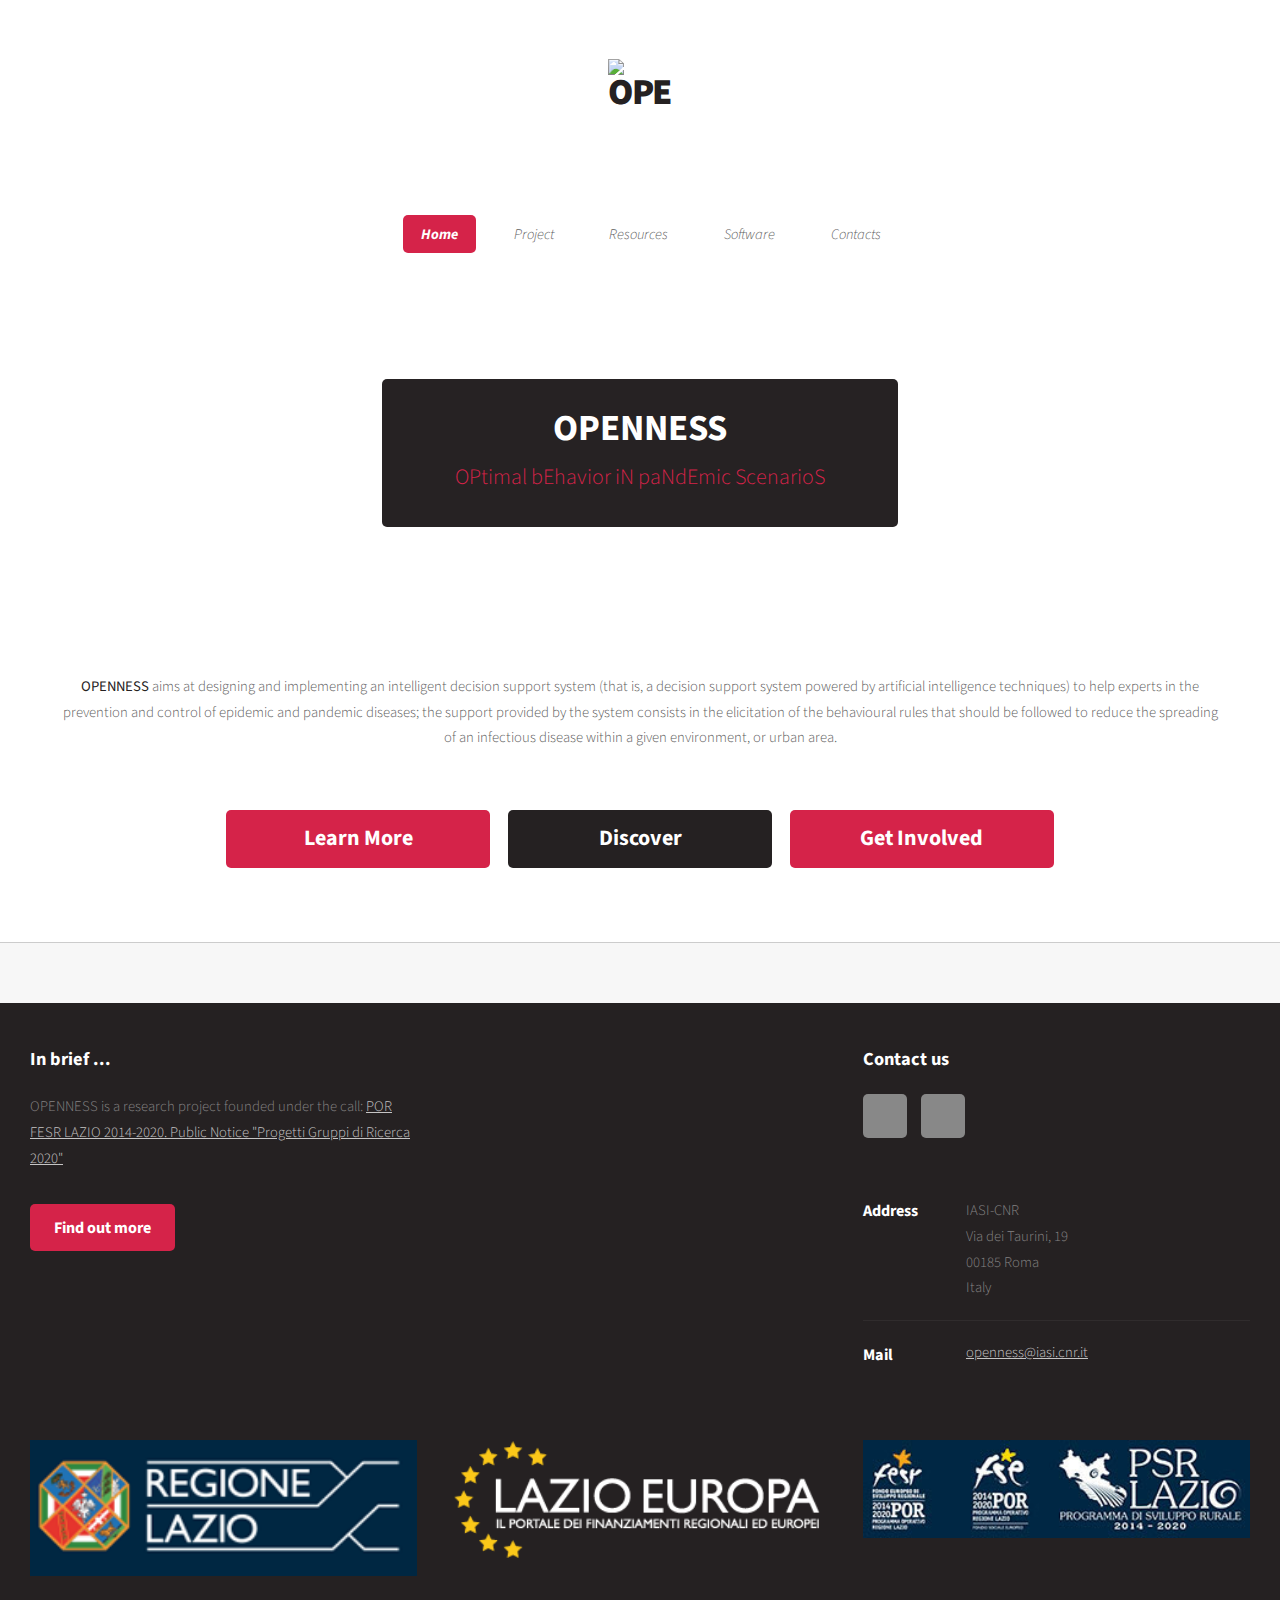
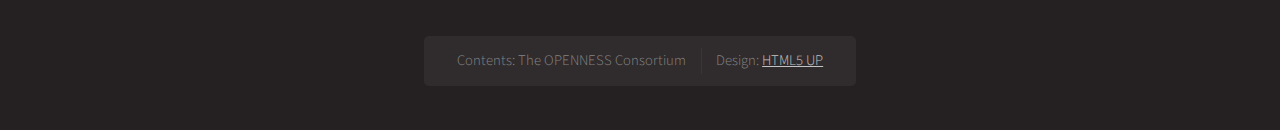
==== commit 6e91ace4: "Added temporary reference a logo image" ====
--- a/index.html
+++ b/index.html
@@ -31,7 +31,8 @@
 				<section id="header">
 
 					<!-- Logo -->
-						<h1><a href="index.html">OPENNESS</a></h1>
+<!-- 						<h1><a href="index.html">OPENNESS</a></h1> -->
+                        <h1><a href="index.html"><img class="image logo" src="../../BozzaLogo/opennessLogoTentative1.png" alt="OPENNESS" /></a></h1>
 
 					<!-- Nav -->
 						<nav id="nav">
--- a/assets/css/main.css
+++ b/assets/css/main.css
@@ -1718,6 +1718,12 @@
 		.image.smallfeatured {
 			display: block;
 			width: 70%;
+			margin: 0 0 2em 0;
+		}
+
+		.image.logo {
+/* 			display: block; */
+			width: 5%;
 			margin: 0 0 2em 0;
 		}
 
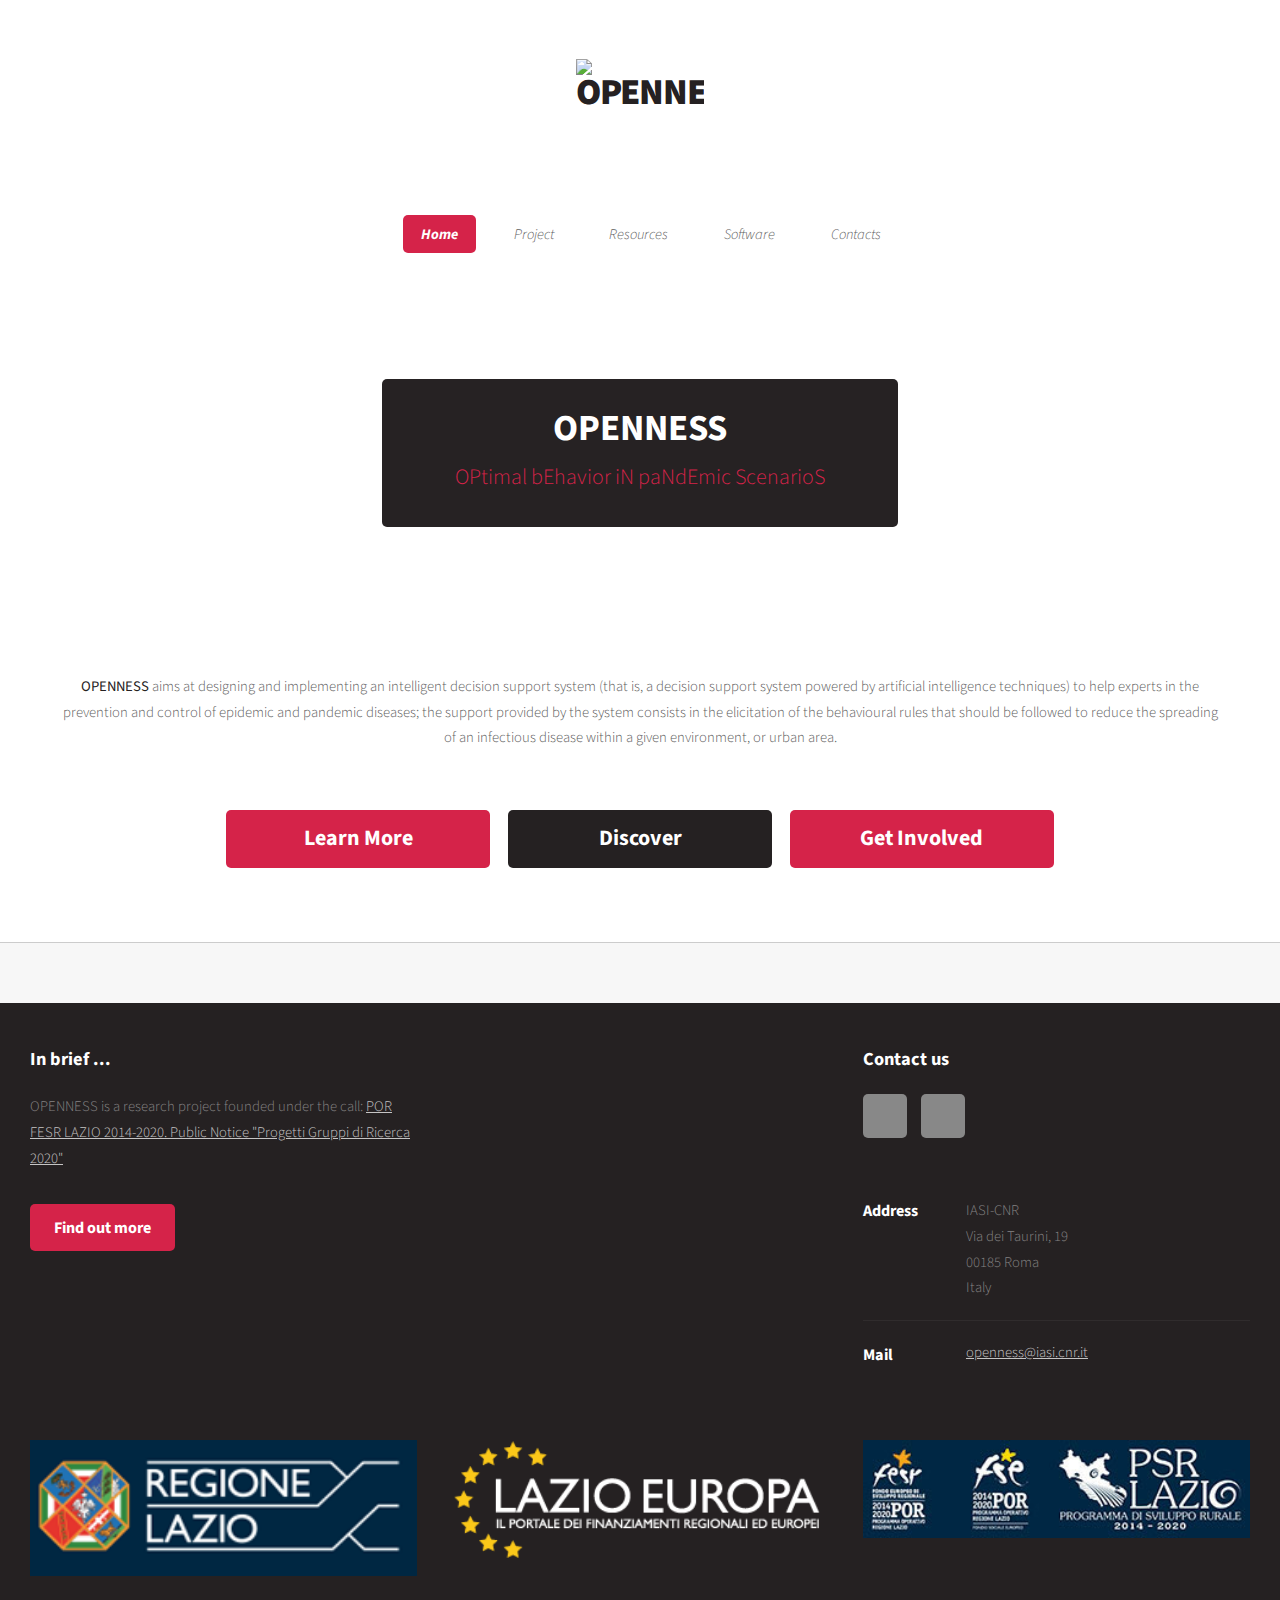
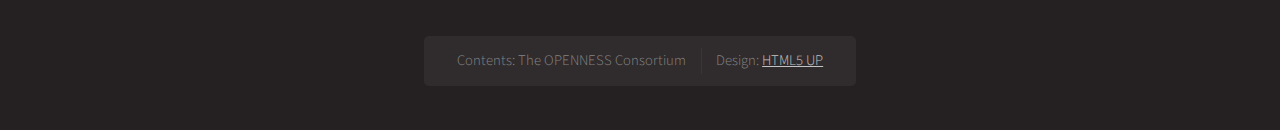
==== commit d14382c9: "Enabled Logo" ====
--- a/index.html
+++ b/index.html
@@ -32,7 +32,8 @@
 
 					<!-- Logo -->
 <!-- 						<h1><a href="index.html">OPENNESS</a></h1> -->
-                        <h1><a href="index.html"><img class="image logo" src="../../BozzaLogo/opennessLogoTentative1.png" alt="OPENNESS" /></a></h1>
+<!--                         <h1><a href="index.html"><img class="image logo" src="../../BozzaLogo/opennessLogoTentative1.png" alt="OPENNESS" /></a></h1> -->
+                        <h1><a href="index.html"><img class="image logo" src="images/opennessLogoOfficial-v1.jpg" alt="OPENNESS" /></a></h1>
 
 					<!-- Nav -->
 						<nav id="nav">
--- a/assets/css/main.css
+++ b/assets/css/main.css
@@ -1723,7 +1723,7 @@
 
 		.image.logo {
 /* 			display: block; */
-			width: 5%;
+			width: 10%;
 			margin: 0 0 2em 0;
 		}
 
